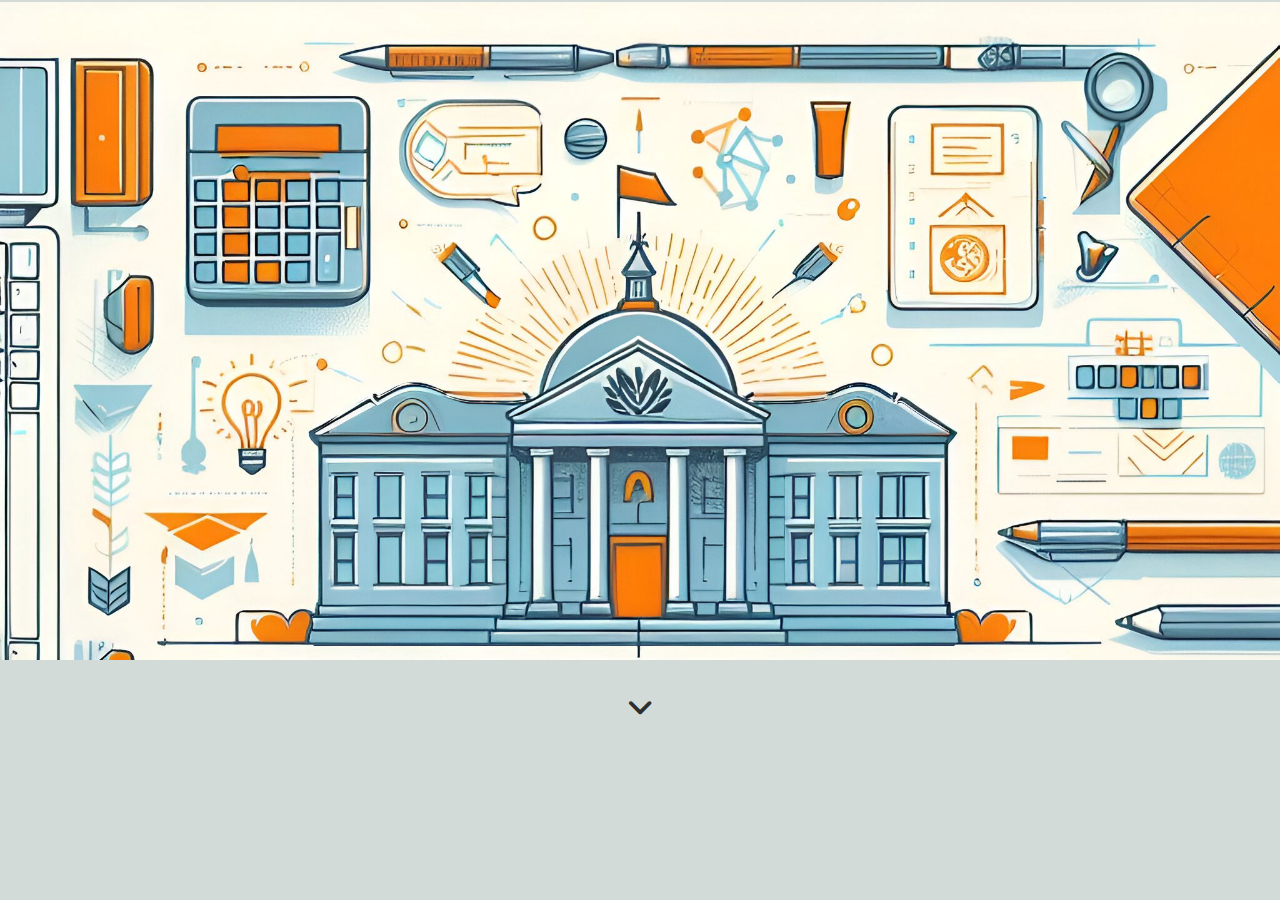
==== index.html @ 54818db6 "Structure and stylesheet of the index header" ====
<!DOCTYPE html>
<html lang="es">
    <head>
        <meta charset="UTF-8">
        <meta http-equiv="X-UA-Compatible" content="IE=edge">
        <meta name="viewport" content="width=device-width, initial-scale=1.0">
        <link rel="stylesheet" href="https://cdnjs.cloudflare.com/ajax/libs/font-awesome/6.2.1/css/all.min.css">
        <link rel="stylesheet" href="./css/normalize.css">
        <link rel="stylesheet" href="./css/style.css">
        <link rel="stylesheet" href="./css/index.css">
        <title>SAPIENTES ACADEMY</title>
    </head>
    <body>
        
        <div class="container">
            <header class="header">
                <div class="header__container">
                    <img class="header__img--bg" src="./assets/images/intro.jpg" alt=".">
                    <img class="header__img--fg" src="./assets/images/intro-academy.png" alt=".">
                </div>
                <a class="header__link" href="#panel">
                    <i class="fas fa-angle-down header__icon"></i>
                </a>
            </header>
            <main class="main">
                <section class="panel" id="panel">

                </section>
                <section class="suggestions">

                </section>
            </main>
            <footer class="footer">

            </footer>
        </div>

        <script src="./js/script.js"></script>
    </body>
</html>
---- css/style.css ----
*{
    box-sizing: border-box;
    margin: 0;
    padding: 0;
    letter-spacing: 1px;
}

html{
    scroll-behavior: smooth;
}

body{
    background-color: #d3dbd9;
    font-family: 'Quicksand', sans-serif;
    color: rgb(74, 74, 74);
}

.container{
    max-width: 1440px;
    width: 100%;
    min-width: 400px;
    height: 100vh;
    margin: 0 auto;
    position: relative;
    overflow: hidden;
}
---- css/index.css ----
.header{
    height: 600px;
    display: flex;
    flex-direction: column;
    align-items: center;
}

.header__container{
    position: relative;
}

.header__img--bg{
    width: 100%;
    height: 100%;
    object-fit: contain;
}

.header__img--fg{
    position: absolute;
    width: 100vw;
    bottom: 0;
    left: 0;
    animation-name: build;
    animation-duration: 5s;
    animation-timing-function: linear;
    animation-fill-mode: forwards;
}

@keyframes build {
    0%{
        bottom: 10%;
        transform: scale(1.2);
        opacity: 1;
    }
    90%{
        bottom: 5px;
        transform: scale(1);
        opacity: 1;
    }
    100%{
        bottom: 5px;
        opacity: 0;
    }
}

.header__link{
    margin: 20px 0;

    color: rgb(46, 46, 46);
    display: block;
    padding: 10px 12px;
    border-radius: 50px;
    animation-name: down;
    animation-duration: 2s;
    animation-timing-function: linear;
    animation-direction: alternate;
    animation-iteration-count: infinite;
}

.header__icon{
    font-size: 30px;
}

@keyframes down {
    from{
        box-shadow: none;
    }
    to{
    box-shadow: 2px 2px 3px #4a4a4a, -2px -2px 3px #ffffff;
    }
}
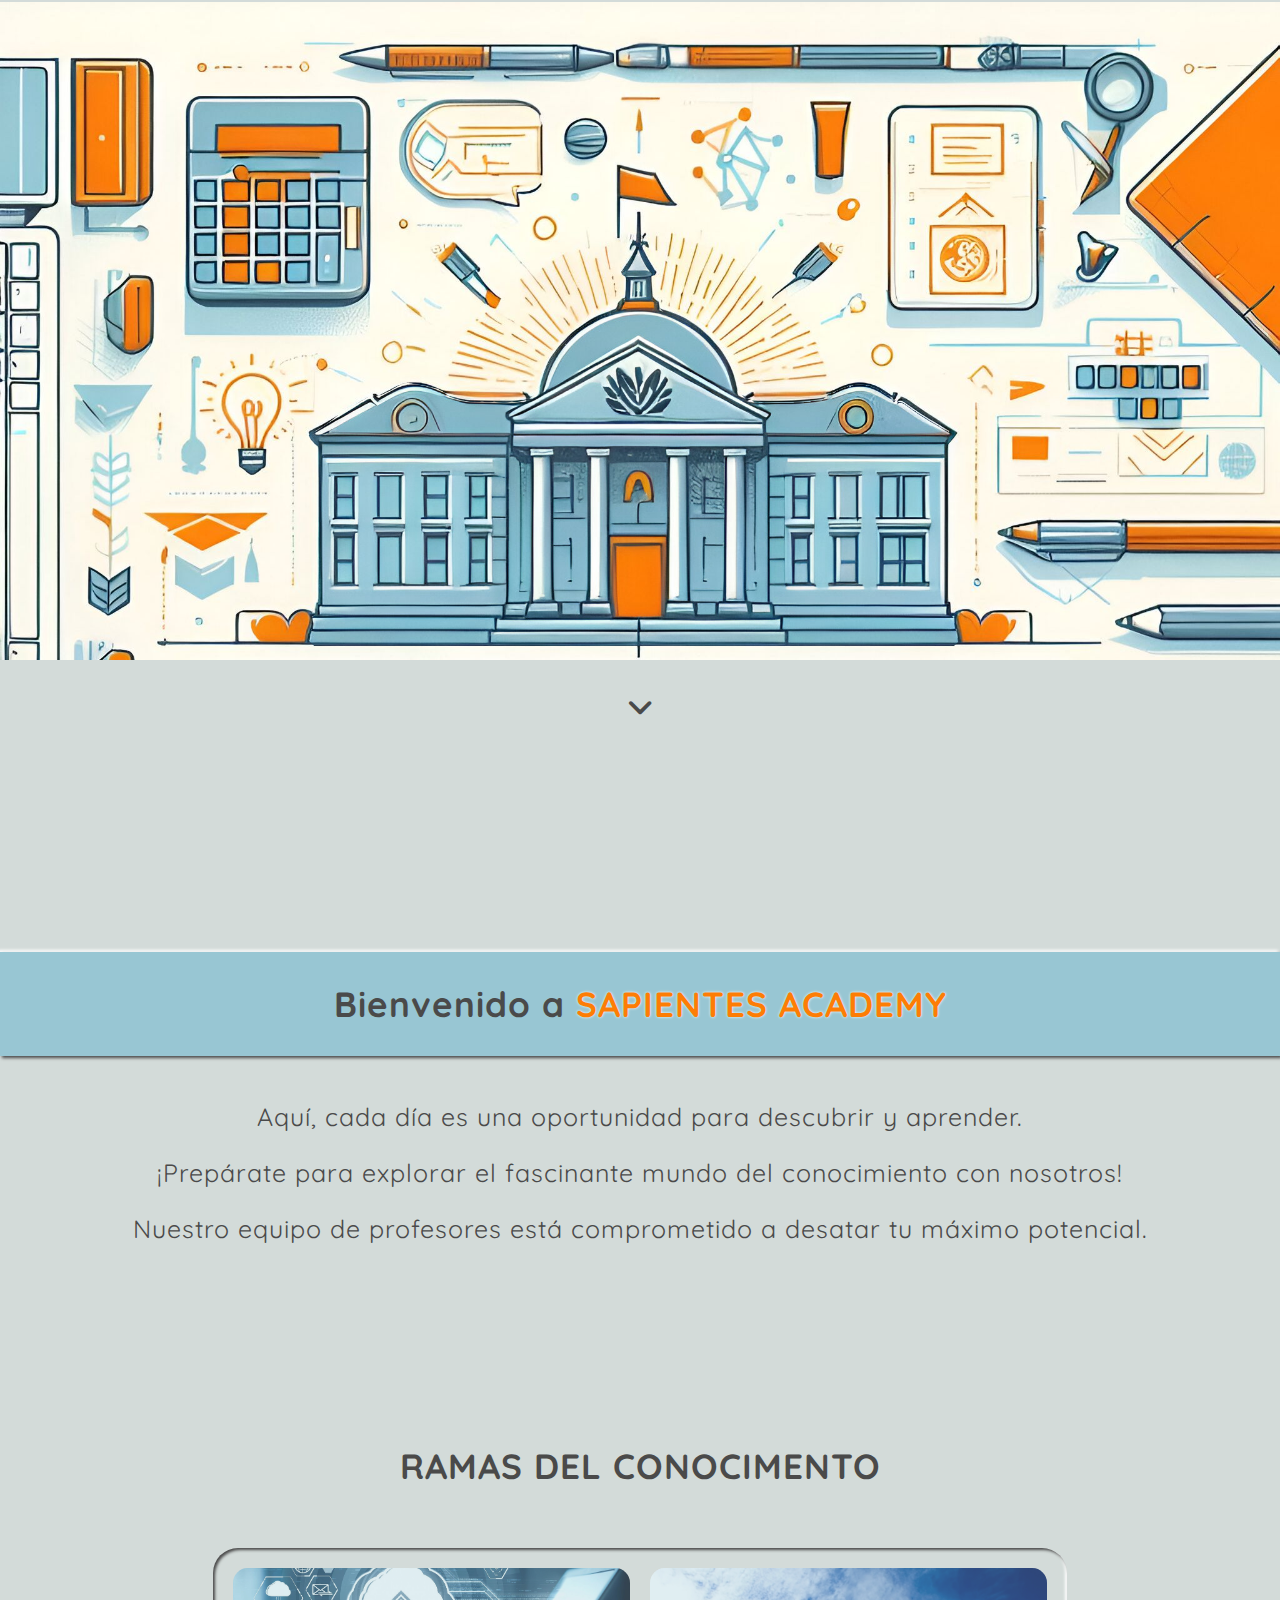
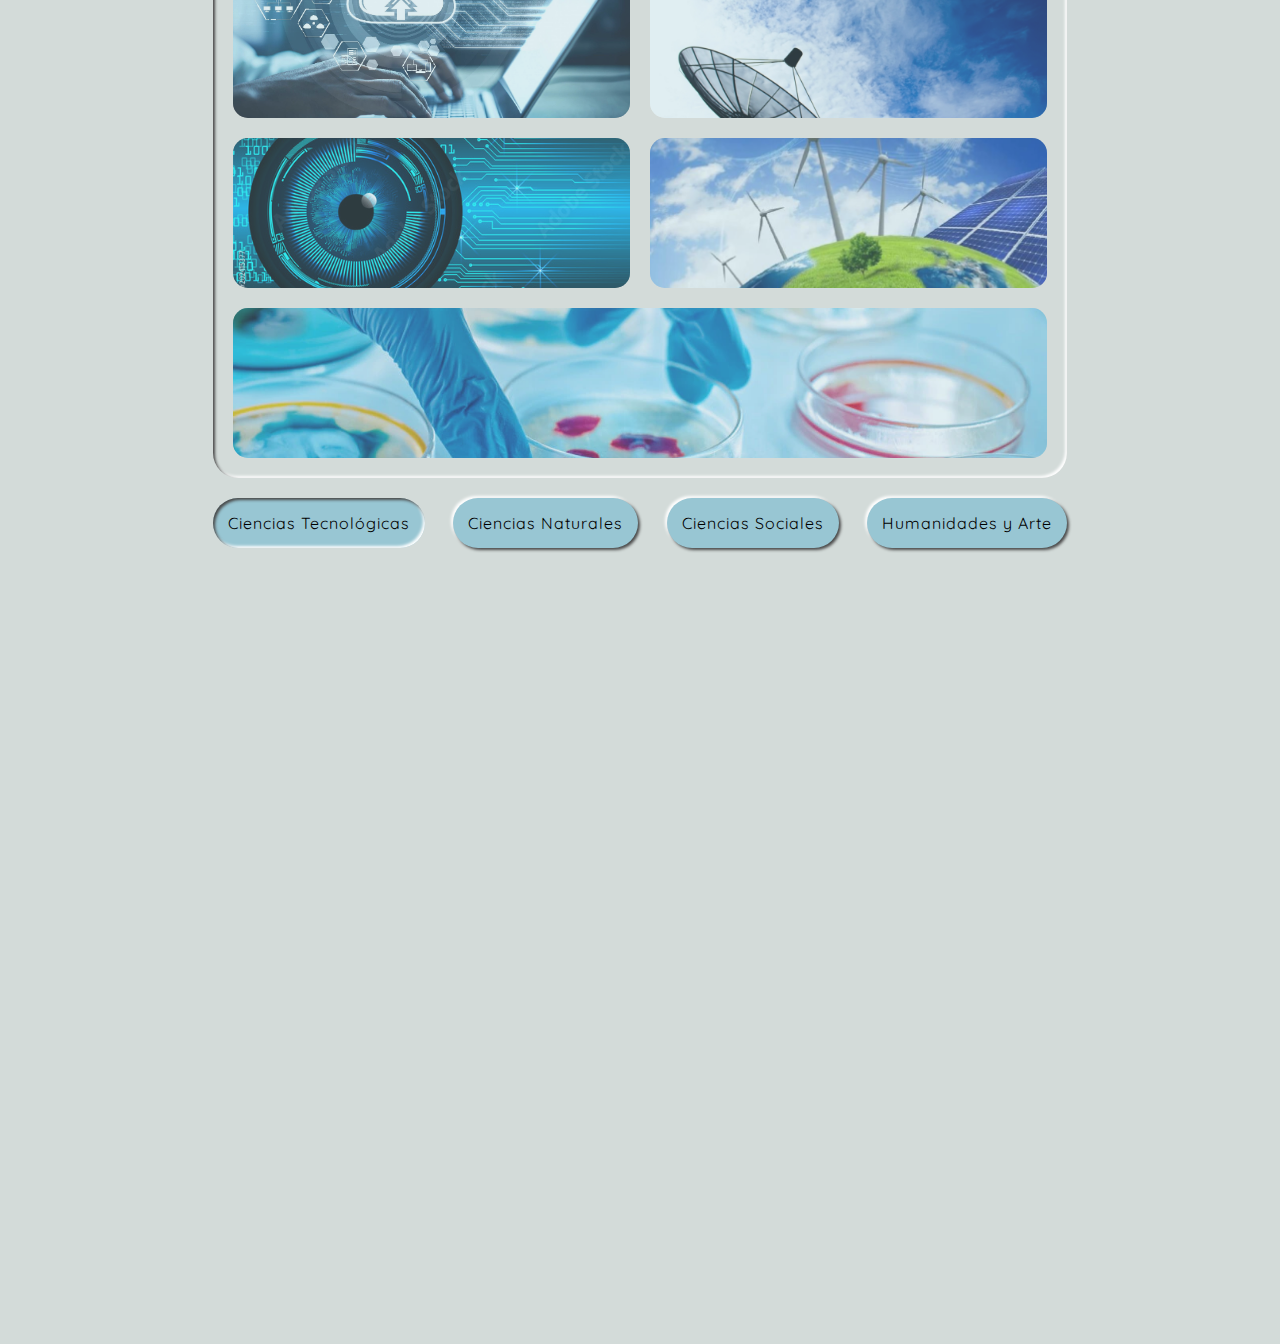
==== commit 8f621926: "Structure, stylesheet and functionality of the index main" ====
--- a/index.html
+++ b/index.html
@@ -5,7 +5,6 @@
         <meta http-equiv="X-UA-Compatible" content="IE=edge">
         <meta name="viewport" content="width=device-width, initial-scale=1.0">
         <link rel="stylesheet" href="https://cdnjs.cloudflare.com/ajax/libs/font-awesome/6.2.1/css/all.min.css">
-        <link rel="stylesheet" href="./css/normalize.css">
         <link rel="stylesheet" href="./css/style.css">
         <link rel="stylesheet" href="./css/index.css">
         <title>SAPIENTES ACADEMY</title>
@@ -18,23 +17,122 @@
                     <img class="header__img--bg" src="./assets/images/intro.jpg" alt=".">
                     <img class="header__img--fg" src="./assets/images/intro-academy.png" alt=".">
                 </div>
-                <a class="header__link" href="#panel">
+                <a class="header__link" href="#welcome">
                     <i class="fas fa-angle-down header__icon"></i>
                 </a>
             </header>
-            <main class="main">
-                <section class="panel" id="panel">
 
-                </section>
-                <section class="suggestions">
+            <section class="welcome" id="welcome">
+                <h1 class="welcome__title">Bienvenido a <strong class="welcome__title--strong">SAPIENTES ACADEMY</strong></h1>
+                <p class="welcome__body">Aquí, cada día es una oportunidad para descubrir y aprender.</p>
+                <p class="welcome__body">¡Prepárate para explorar el fascinante mundo del conocimiento con nosotros!</p>
+                <p class="welcome__body">Nuestro equipo de profesores está comprometido a desatar tu máximo potencial.</p>
 
-                </section>
-            </main>
+            </section>
+
+            <section class="panel">
+                <h2 class="panel__title">RAMAS DEL CONOCIMENTO</strong></h2>
+                <div class="panelcontainer" id="panelcontainer">
+                    <div id="tech-sci" class="tabcontent clicked active">
+                        <div class="subject">
+                            <img class="subject__img" src="./assets/images/it.jpeg" alt="">
+                            <h3 class="subject__title">Tecnologías de la información</h3>
+                        </div>
+                        <div class="subject">
+                            <img class="subject__img" src="./assets/images/ct.jpg" alt="">
+                            <h3 class="subject__title">Tecnologías de la comunicacion</h3>
+                        </div>
+                        <div class="subject">
+                            <img class="subject__img" src="./assets/images/nano.jpeg" alt="">
+                            <h3 class="subject__title">Nanotecnología</h3>
+                        </div>
+                        <div class="subject">
+                            <img class="subject__img" src="./assets/images/et.jpeg" alt="">
+                            <h3 class="subject__title">Tecnologías Energéticas y Ambientales</h3>
+                        </div>
+                        <div class="subject">
+                            <img class="subject__img" src="./assets/images/biotec.webp" alt="">
+                            <h3 class="subject__title">Biotecnología</h3>
+                        </div>
+                    </div>
+                    <div id="nature-sci" class="tabcontent clicked">
+                        <div class="subject">
+                            <img class="subject__img" src="./assets/images/nat.jpeg" alt="">
+                            <h3 class="subject__title">Biologia</h3>
+                        </div>
+                        <div class="subject">
+                            <img class="subject__img" src="./assets/images/nat.jpeg" alt="">
+                            <h3 class="subject__title">Geología</h3>
+                        </div>
+                        <div class="subject">
+                            <img class="subject__img" src="./assets/images/nat.jpeg" alt="">
+                            <h3 class="subject__title">Meteorología</h3>
+                        </div>
+                        <div class="subject">
+                            <img class="subject__img" src="./assets/images/nat.jpeg" alt="">
+                            <h3 class="subject__title">Biomedicina</h3>
+                        </div>
+                    </div>
+                    <div id="social-sci" class="tabcontent clicked">
+                        <div class="subject">
+                            <img class="subject__img" src="./assets/images/soc.jpeg" alt="">
+                            <h3 class="subject__title">Antropología</h3>
+                        </div>
+                        <div class="subject">
+                            <img class="subject__img" src="./assets/images/soc.jpeg" alt="">
+                            <h3 class="subject__title">Filosofía</h3>
+                        </div>
+                        <div class="subject">
+                            <img class="subject__img" src="./assets/images/soc.jpeg" alt="">
+                            <h3 class="subject__title">Filosofia</h3>
+                        </div>
+                        <div class="subject">
+                            <img class="subject__img" src="./assets/images/soc.jpeg" alt="">
+                            <h3 class="subject__title">Antropología</h3>
+                        </div>
+                    </div>
+                    <div id="arts" class="tabcontent clicked">
+                        <div class="subject">
+                            <img class="subject__img" src="./assets/images/art.webp" alt="">
+                            <h3 class="subject__title">Historia del arte</h3>
+                        </div>
+                        <div class="subject">
+                            <img class="subject__img" src="./assets/images/art.webp" alt="">
+                            <h3 class="subject__title">Fotografía</h3>
+                        </div>
+                        <div class="subject">
+                            <img class="subject__img" src="./assets/images/art.webp" alt="">
+                            <h3 class="subject__title">Filología</h3>
+                        </div>
+                        <div class="subject">
+                            <img class="subject__img" src="./assets/images/art.webp" alt="">
+                            <h3 class="subject__title">Latín</h3>
+                        </div>
+                        <div class="subject">
+                            <img class="subject__img" src="./assets/images/art.webp" alt="">
+                            <h3 class="subject__title">Griego</h3>
+                        </div>
+                    </div>
+
+                    <div class="tab" id="tab">
+                        <button class="tab__btn clickable clicked">Ciencias Tecnológicas</button>
+                        <button class="tab__btn clickable">Ciencias Naturales</button>
+                        <button class="tab__btn clickable">Ciencias Sociales</button>
+                        <button class="tab__btn clickable">Humanidades y Arte</button>
+                    </div>
+                </div>
+                
+            </section>
+
+            <section class="suggestions">
+
+            </section>
+
             <footer class="footer">
 
             </footer>
         </div>
 
-        <script src="./js/script.js"></script>
+        <script src="./js/index.js"></script>
     </body>
 </html>--- a/css/style.css
+++ b/css/style.css
@@ -1,3 +1,5 @@
+@import url('https://fonts.googleapis.com/css2?family=Quicksand:wght@400&display=swap');
+
 *{
     box-sizing: border-box;
     margin: 0;
@@ -19,8 +21,25 @@
     max-width: 1440px;
     width: 100%;
     min-width: 400px;
-    height: 100vh;
     margin: 0 auto;
     position: relative;
-    overflow: hidden;
+}
+
+/* buttons */
+
+.clickable{
+    border-radius: 50px;
+    border: none;
+    outline: none;
+    transition: box-shadow 0.5s;
+    box-shadow: 2px 2px 3px #4a4a4a, -2px -2px 3px #ffffff;
+}
+.clickable:hover{
+    box-shadow: 0px 0px 2px #4a4a4a;
+}
+
+.clicked,
+.clicked:hover{
+    transition: box-shadow 0.5s;
+    box-shadow: inset 2px 2px 3px #4a4a4a, inset -2px -2px 3px #ffffff;
 }--- a/css/index.css
+++ b/css/index.css
@@ -1,5 +1,20 @@
+
+.container{
+    display: grid;
+    grid-template-columns: 100%;
+    grid-template-rows: max-content min-content 800px 400px 300px;
+    grid-template-areas: 
+    "header"
+    "welcome"
+    "panel"
+    "suggestion"
+    "footer";
+}
+
+/******************* HEADER ********************/
+
 .header{
-    height: 600px;
+    grid-area: header;
     display: flex;
     flex-direction: column;
     align-items: center;
@@ -45,8 +60,7 @@
 
 .header__link{
     margin: 20px 0;
-
-    color: rgb(46, 46, 46);
+    color: inherit;
     display: block;
     padding: 10px 12px;
     border-radius: 50px;
@@ -66,6 +80,166 @@
         box-shadow: none;
     }
     to{
+        box-shadow: 2px 2px 3px #4a4a4a, -2px -2px 3px #ffffff;
+    }
+}
+
+/******************* MAIN **********************/
+
+/* welcome section*/
+.welcome{
+    grid-area: welcome;
+    text-align: center;
+    display: flex;
+    flex-direction: column;
+    align-items: center;
+    justify-content: center;
+    padding: 200px 0;
+
+}
+.welcome__title{
     box-shadow: 2px 2px 3px #4a4a4a, -2px -2px 3px #ffffff;
-    }
+    background-color: #98C6D3;
+    font-size: 35px;
+    width: 100%;
+    padding: 30px 0;
+    margin-bottom: 20px;
+
+}
+.welcome__title--strong{
+    color: #FD7D05;
+    text-shadow: 0 0 3px white;
+}
+.welcome__body{
+    font-size: 25px;
+    margin-top: 25px;
+    padding: 0 30px;
+}
+
+/* subjects panel section */
+
+.panel{
+    grid-area: panel;
+    padding: 0 30px;
+    display: flex;
+    flex-direction: column;
+    gap: 30px;
+    align-items: center;
+    text-align: center;
+}
+
+.panelcontainer{
+    width: 70%;
+}
+
+.panel__title{
+    font-size: 35px;
+    margin-bottom: 30px;
+}
+
+.tab{
+    display: flex;
+    justify-content: space-between;
+    gap: 20px;
+}
+  
+.tab__btn {
+    background: #98C6D3;
+    font-size: 16px;
+    padding: 15px;
+    font-family: inherit;
+}
+  
+.tabcontent {
+    display: none;
+    flex-wrap: wrap;
+    padding: 20px;
+    gap: 20px;
+    border-radius: 25px;
+    margin-bottom: 20px;
+    overflow: hidden;
+    position: relative;
+}
+
+
+.tabcontent::before{
+    position: absolute;
+    left: -20px;
+    top: -20px;
+    content: "";
+    width: 120%;
+    height: 120%;
+    background-image: linear-gradient(145deg, rgba(0, 0, 0, 0.298), rgba(255, 255, 255, 0.21));
+    opacity: 1;
+    transition: opacity 1s;
+    z-index: 1;
+    
+}
+
+.active.tabcontent::before{
+    display: none;
+    opacity: 0;
+}
+
+.active {
+    display: flex;
+ }
+
+.subject{
+    flex: 1 1 300px;
+    height: 150px;
+    border-radius: 15px;
+    position: relative;
+    z-index: 0;
+    overflow: hidden;
+
+}
+
+.subject::before{
+    position: absolute;
+    content: "";
+    width: 100%;
+    height: 100%;
+    background-color: rgba(152, 198, 211, 0.3);
+    z-index: 2;
+}
+
+.subject__img{
+    object-fit: cover;
+    width: 100%;
+    height: 100%;
+    transition: transform 1s;
+
+}
+
+.subject__title{
+    font-size: 20px;
+    display: flex;
+    align-items: center;
+    justify-content: center;
+    width: 100%;
+    height: 110%;
+    position: absolute;
+    z-index: 3;
+    color: white;
+    background-color: #FD7D05;
+    transform: translateY(-2%);
+    transition: transform 1s;
+}
+
+.subject:hover .subject__title{
+    transform: translateY(-100%);
+}
+.subject:hover .subject__img{
+    transform: translateY(-100%);
+}
+
+/* suggestion section */
+.suggestion{
+    grid-area: suggestion;
+}
+
+/* footer */
+.footer{
+    grid-area: footer;
 }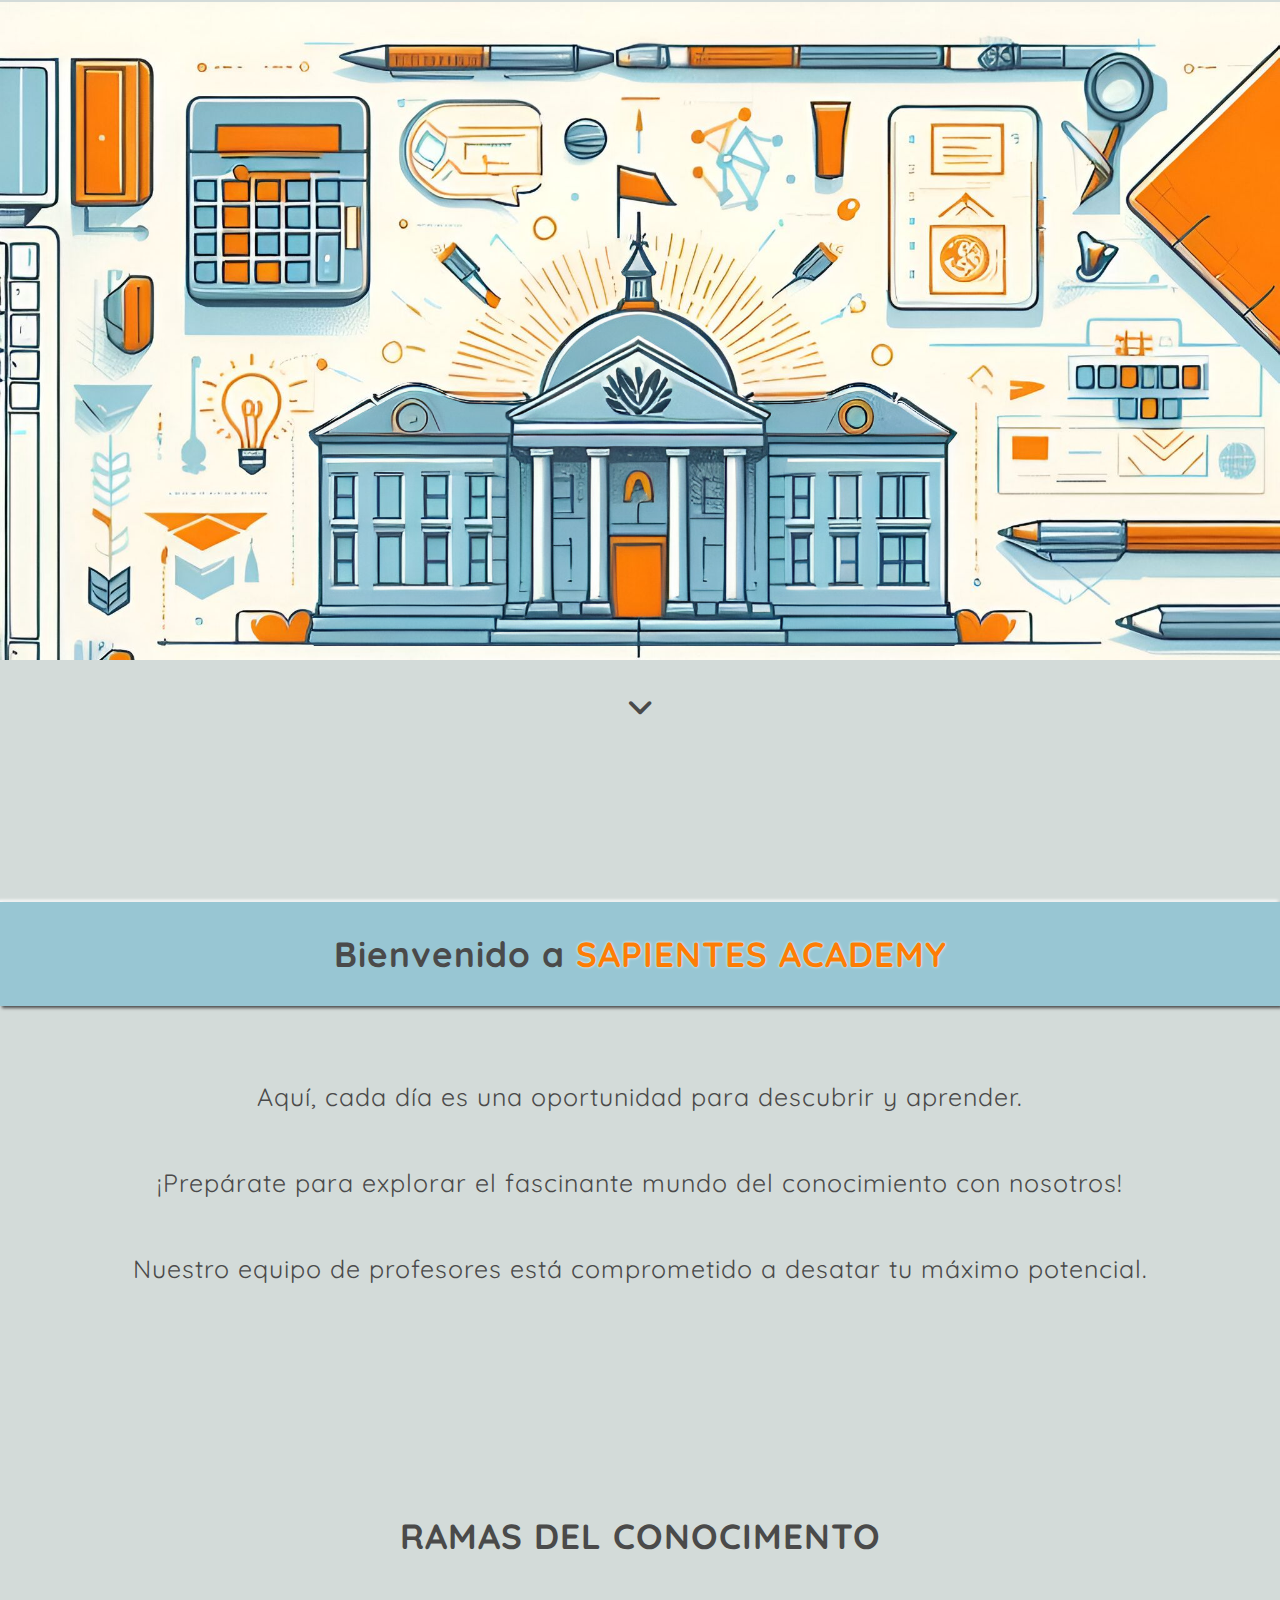
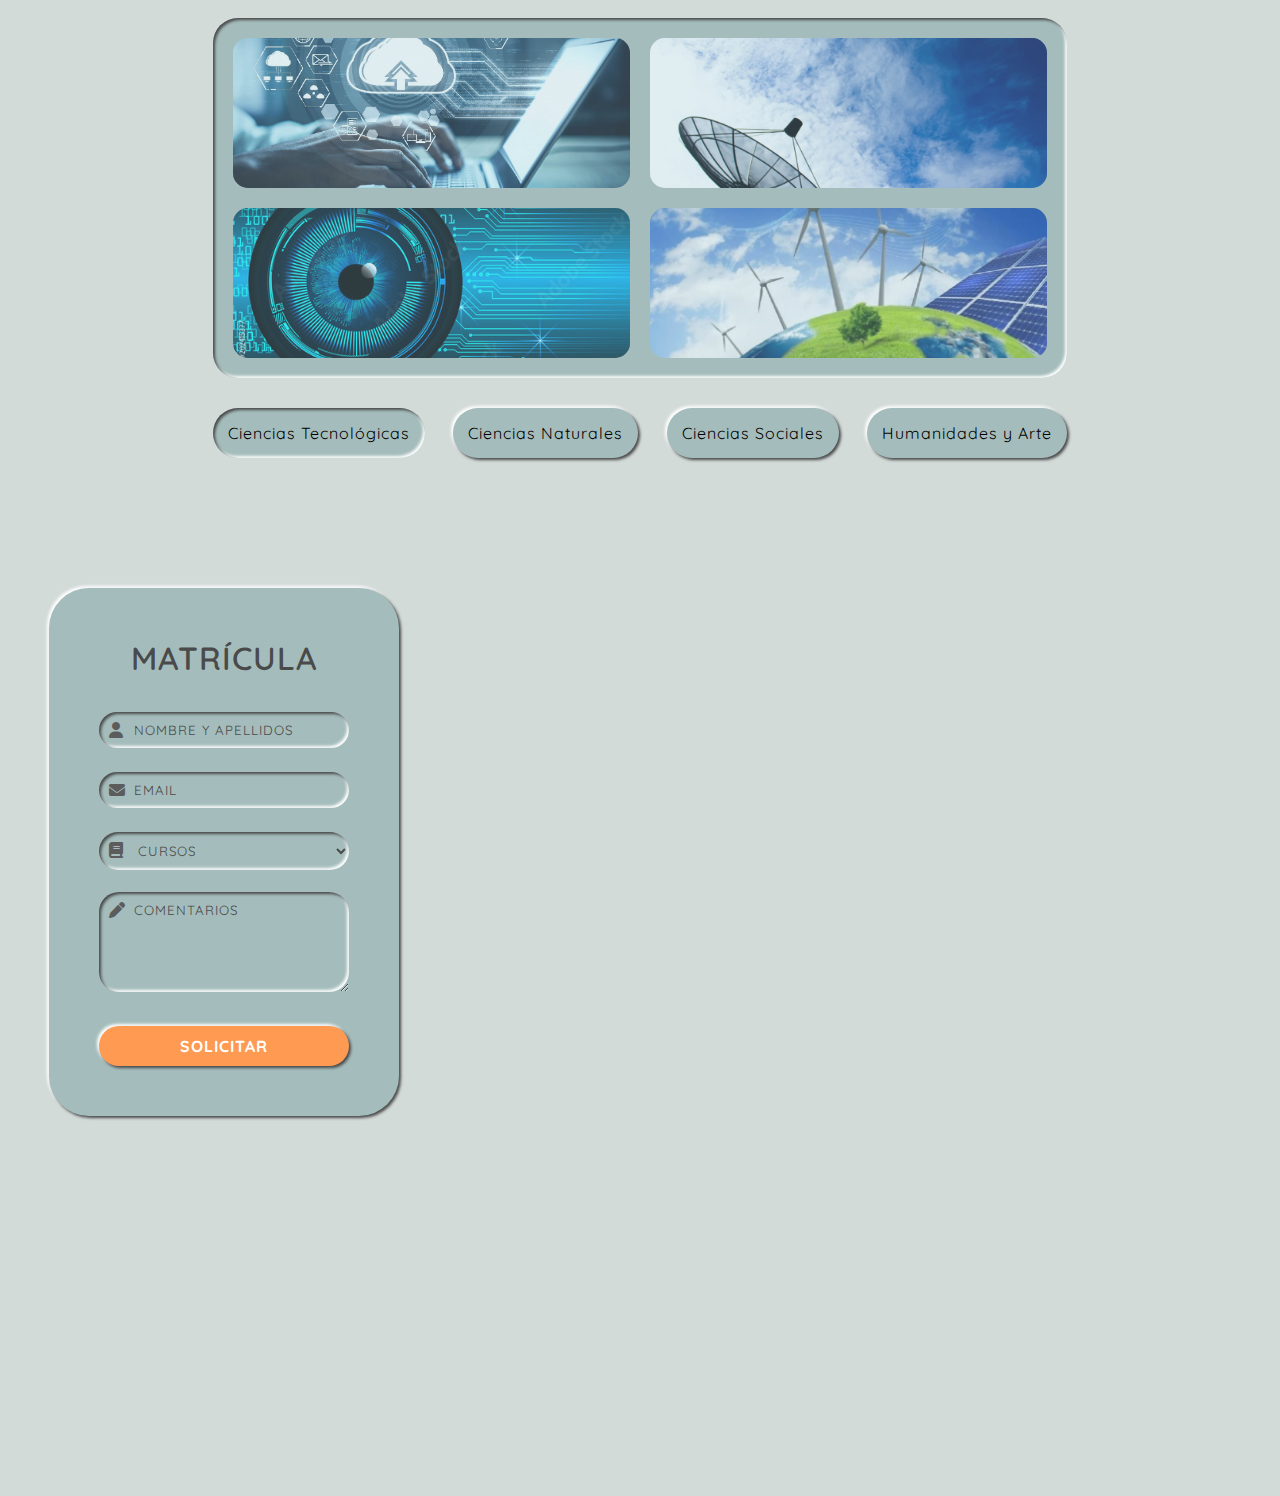
==== commit 808fb3dc: "Structure and stylesheet of the registration section" ====
--- a/index.html
+++ b/index.html
@@ -31,7 +31,7 @@
             </section>
 
             <section class="panel">
-                <h2 class="panel__title">RAMAS DEL CONOCIMENTO</strong></h2>
+                <h2 class="panel__title">RAMAS DEL CONOCIMENTO</h2>
                 <div class="panelcontainer" id="panelcontainer">
                     <div id="tech-sci" class="tabcontent clicked active">
                         <div class="subject">
@@ -49,10 +49,6 @@
                         <div class="subject">
                             <img class="subject__img" src="./assets/images/et.jpeg" alt="">
                             <h3 class="subject__title">Tecnologías Energéticas y Ambientales</h3>
-                        </div>
-                        <div class="subject">
-                            <img class="subject__img" src="./assets/images/biotec.webp" alt="">
-                            <h3 class="subject__title">Biotecnología</h3>
                         </div>
                     </div>
                     <div id="nature-sci" class="tabcontent clicked">
@@ -108,28 +104,53 @@
                             <img class="subject__img" src="./assets/images/art.webp" alt="">
                             <h3 class="subject__title">Latín</h3>
                         </div>
-                        <div class="subject">
-                            <img class="subject__img" src="./assets/images/art.webp" alt="">
-                            <h3 class="subject__title">Griego</h3>
-                        </div>
                     </div>
-
-                    <div class="tab" id="tab">
-                        <button class="tab__btn clickable clicked">Ciencias Tecnológicas</button>
-                        <button class="tab__btn clickable">Ciencias Naturales</button>
-                        <button class="tab__btn clickable">Ciencias Sociales</button>
-                        <button class="tab__btn clickable">Humanidades y Arte</button>
-                    </div>
+                </div>
+                <div class="tab" id="tab">
+                    <button class="tab__btn clickable clicked">Ciencias Tecnológicas</button>
+                    <button class="tab__btn clickable">Ciencias Naturales</button>
+                    <button class="tab__btn clickable">Ciencias Sociales</button>
+                    <button class="tab__btn clickable">Humanidades y Arte</button>
                 </div>
                 
             </section>
 
-            <section class="suggestions">
+            <section class="registration">
+                <form action="" method="" class="form">
+                    <h2 class="form__title">MATRÍCULA</h2>
+                    <div class="form__item">
+                        <i class="form__icon--placeholder fas fa-user"></i>
+                        <input type="text" class="input clicked" placeholder="NOMBRE Y APELLIDOS">
+                    </div>
+                    <div class="form__item">
+                        <i class="form__icon--placeholder fas fa-envelope"></i>
+                        <input type="email" class="input clicked" placeholder="EMAIL">
+                    </div>
+                    <div class="form__item">
+                        <i class="form__icon--placeholder fas fa-book"></i>
+                        <select class="input clicked input-select">
+                            <option value="" disabled selected>CURSOS</option>
+                            <option value="1">Intensivo de Tecnología</option>
+                            <option value="2">Intensivo de Ciencias de la Salud</option>
+                            <option value="3">Online 3 Asignaturas</option>
+                            <option value="4">Online 6 Asignaturas</option>
+                        </select>
+                    </div>
+                    <div class="form__item">
+                        <i class="form__icon--placeholder fas fa-pen"></i>
+                        <textarea class="input clicked input-textarea" rows="5" placeholder="COMENTARIOS" ></textarea>
+                    </div>
+                    <button class="form__btn clickable registration__btn">SOLICITAR</button>
+                </form>
+                
+            </section>
 
+            <section class="courses">
+                
             </section>
 
             <footer class="footer">
-
+                
             </footer>
         </div>
 
--- a/css/style.css
+++ b/css/style.css
@@ -42,4 +42,101 @@
 .clicked:hover{
     transition: box-shadow 0.5s;
     box-shadow: inset 2px 2px 3px #4a4a4a, inset -2px -2px 3px #ffffff;
-}+}
+
+/* FORMS */
+
+
+
+.form{
+    display: flex;
+    flex-direction: column;
+    align-items: center;
+    justify-content: center;
+    gap: 10px;
+    width: 350px;
+    padding: 50px;
+    border-radius: 40px;
+    background-color: #a4bdbc;
+    box-shadow: 2px 2px 3px #4a4a4a, -2px -2px 3px #ffffff;  
+}
+
+.form__title{
+    font-weight: 600;
+    font-size: 2rem;
+    margin-bottom: 1.5rem;
+}
+
+.form__item{
+    min-height: 50px;
+    width: 100%;
+    position: relative;
+    color: rgb(92, 92, 92);
+}
+
+.input{
+    width: 100%;
+    font-family: 'Quicksand', sans-serif;
+    background:none;
+    border: none;
+    border-radius: 50px;
+    padding: 10px;
+    padding-left: 35px;
+}
+
+.input::placeholder{
+    color: #4a4a4a;
+}
+
+.form__icon--placeholder{
+    position: absolute;
+    top: 10px;
+    left: 10px;
+    z-index: 0;
+}
+
+.form__btn{
+    font-weight: 800;
+    font-family: 'Quicksand', sans-serif;
+    margin-top: 20px;
+    font-size: 16px;
+    
+    color: white;
+    padding: 10px;
+    width: 100%;
+    background-color: #ff9a52;
+}
+
+.form__social{
+    display: flex;
+    gap: 20px;
+}
+
+.form__link{
+    color: inherit;
+    display: inline-block;
+    border-radius: 50px;
+    width: 35px;
+    height: 35px;
+}
+
+.form__icon--social{
+    position: relative;
+    font-size: 1.5rem;
+    transform: translate(-50%, -50%);
+    top: 50%;
+    left: 50%;
+}
+
+.input-textarea{
+    border-radius: 20px;
+}
+
+.input-select{
+    color: #4a4a4a;
+    padding-right: 20px;
+}
+
+
+
+
--- a/css/index.css
+++ b/css/index.css
@@ -1,14 +1,14 @@
 
 .container{
     display: grid;
-    grid-template-columns: 100%;
-    grid-template-rows: max-content min-content 800px 400px 300px;
+    grid-template-columns: 35% 1fr;
+    grid-template-rows: repeat(4, min-content) 300px;
     grid-template-areas: 
-    "header"
-    "welcome"
-    "panel"
-    "suggestion"
-    "footer";
+    "header header"
+    "welcome welcome"
+    "panel panel"
+    "registration courses"
+    "footer footer";
 }
 
 /******************* HEADER ********************/
@@ -86,15 +86,30 @@
 
 /******************* MAIN **********************/
 
+/* common sections styles */
+.welcome,
+.panel,
+.courses,
+.registration{
+    padding: 0 30px;
+    margin: 50px 0;
+    display: flex;
+    flex-direction: column;
+    gap: 30px;
+    align-items: center;
+    text-align: center;
+}
+
+.courses,
+.registration{
+    padding: 30px;
+}
+
+
 /* welcome section*/
 .welcome{
     grid-area: welcome;
-    text-align: center;
-    display: flex;
-    flex-direction: column;
-    align-items: center;
-    justify-content: center;
-    padding: 200px 0;
+    padding: 100px 0;
 
 }
 .welcome__title{
@@ -116,16 +131,11 @@
     padding: 0 30px;
 }
 
+
 /* subjects panel section */
 
 .panel{
     grid-area: panel;
-    padding: 0 30px;
-    display: flex;
-    flex-direction: column;
-    gap: 30px;
-    align-items: center;
-    text-align: center;
 }
 
 .panelcontainer{
@@ -134,17 +144,18 @@
 
 .panel__title{
     font-size: 35px;
-    margin-bottom: 30px;
+    margin: 30px 0;
 }
 
 .tab{
     display: flex;
     justify-content: space-between;
     gap: 20px;
+    width: 70%;
 }
   
 .tab__btn {
-    background: #98C6D3;
+    background: #A4BDBC;
     font-size: 16px;
     padding: 15px;
     font-family: inherit;
@@ -156,8 +167,8 @@
     padding: 20px;
     gap: 20px;
     border-radius: 25px;
-    margin-bottom: 20px;
     overflow: hidden;
+    background-color: #A4BDBC;
     position: relative;
 }
 
@@ -230,13 +241,40 @@
 .subject:hover .subject__title{
     transform: translateY(-100%);
 }
+
 .subject:hover .subject__img{
     transform: translateY(-100%);
 }
 
-/* suggestion section */
-.suggestion{
-    grid-area: suggestion;
+/* registration section */
+.registration{
+    grid-area: registration;
+}
+
+.registration__btn{
+    animation-name: clicking;
+    animation-duration: 1s;
+    animation-iteration-count: infinite;
+    animation-direction: alternate;
+    animation-timing-function:ease-in;
+}
+
+@keyframes clicking{
+    from{
+        box-shadow: 2px 2px 3px #4a4a4a, -2px -2px 3px #ffffff;
+        letter-spacing: 0.1rem;
+
+    }
+    to{
+        box-shadow: 0px 0px 2px #4a4a4a;
+        letter-spacing: 1px;
+        
+    }
+}
+
+/* courses section */
+.courses{
+    grid-area: courses;
 }
 
 /* footer */
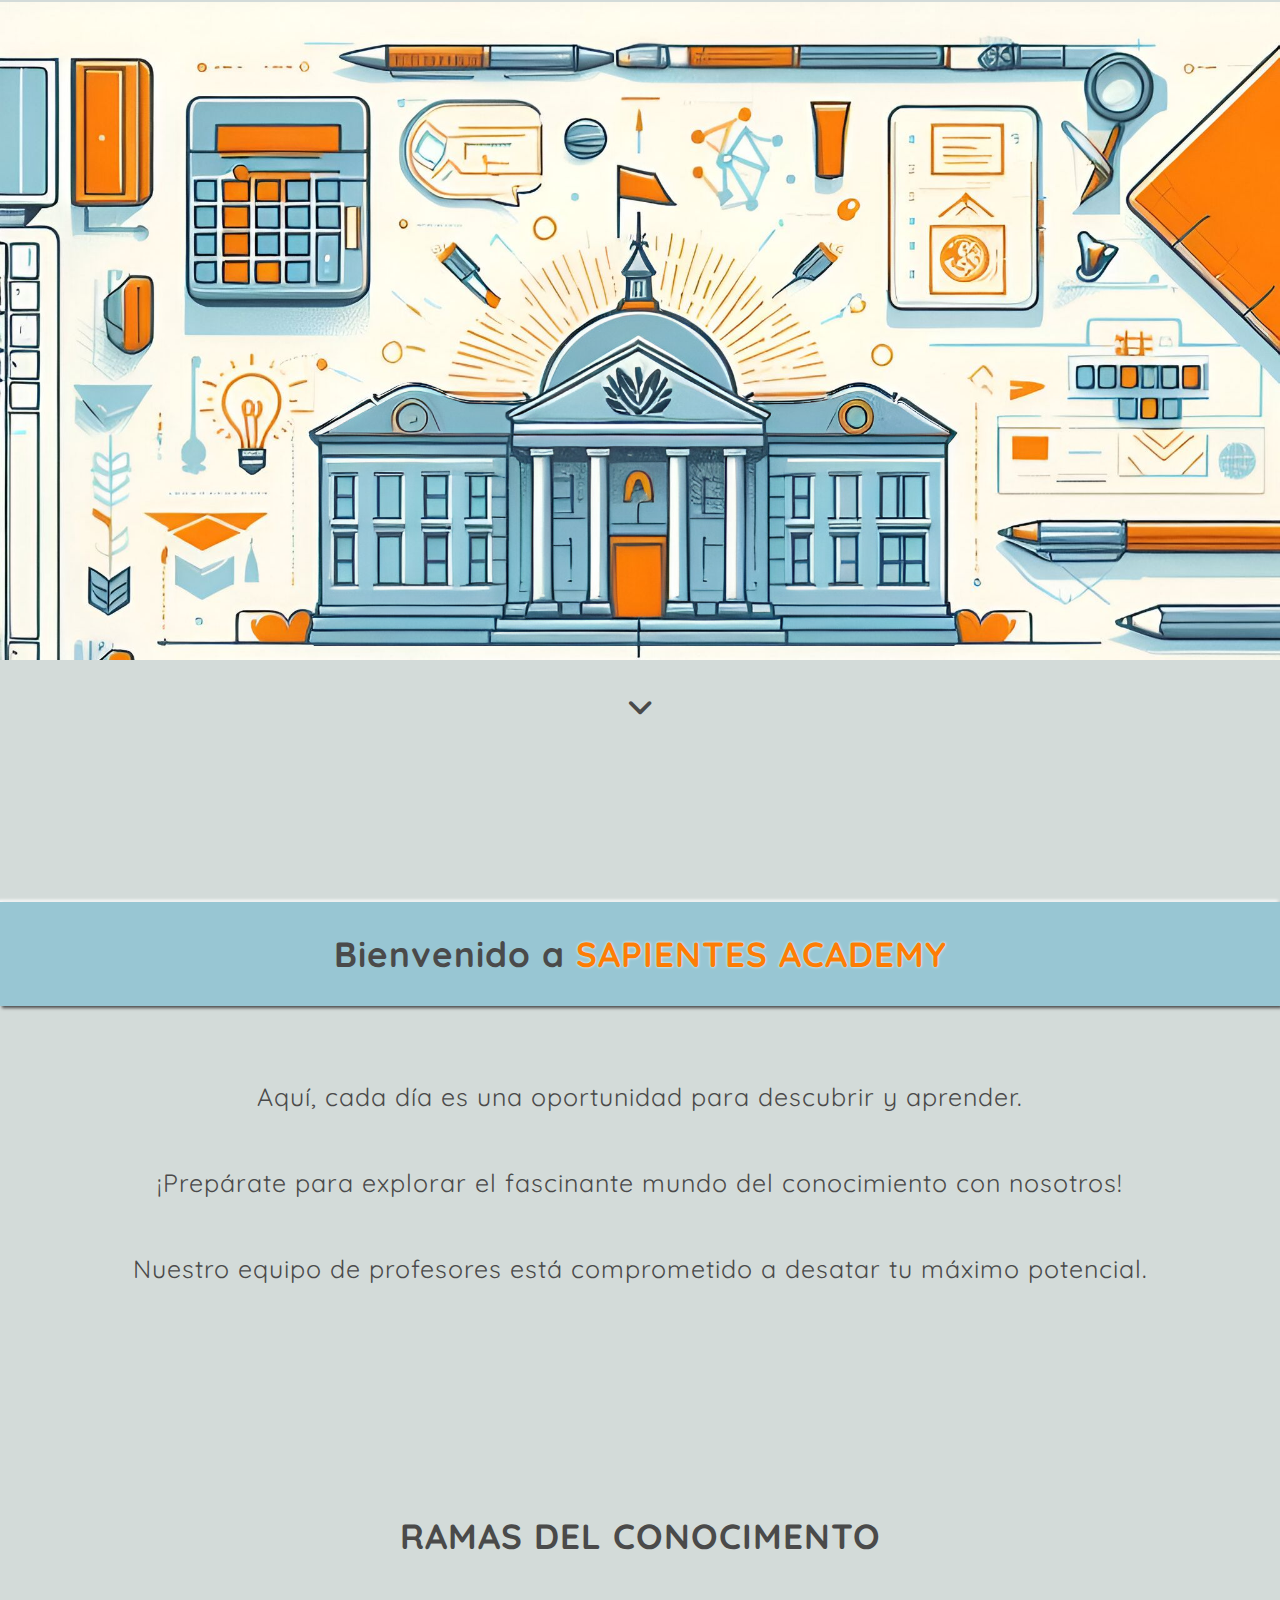
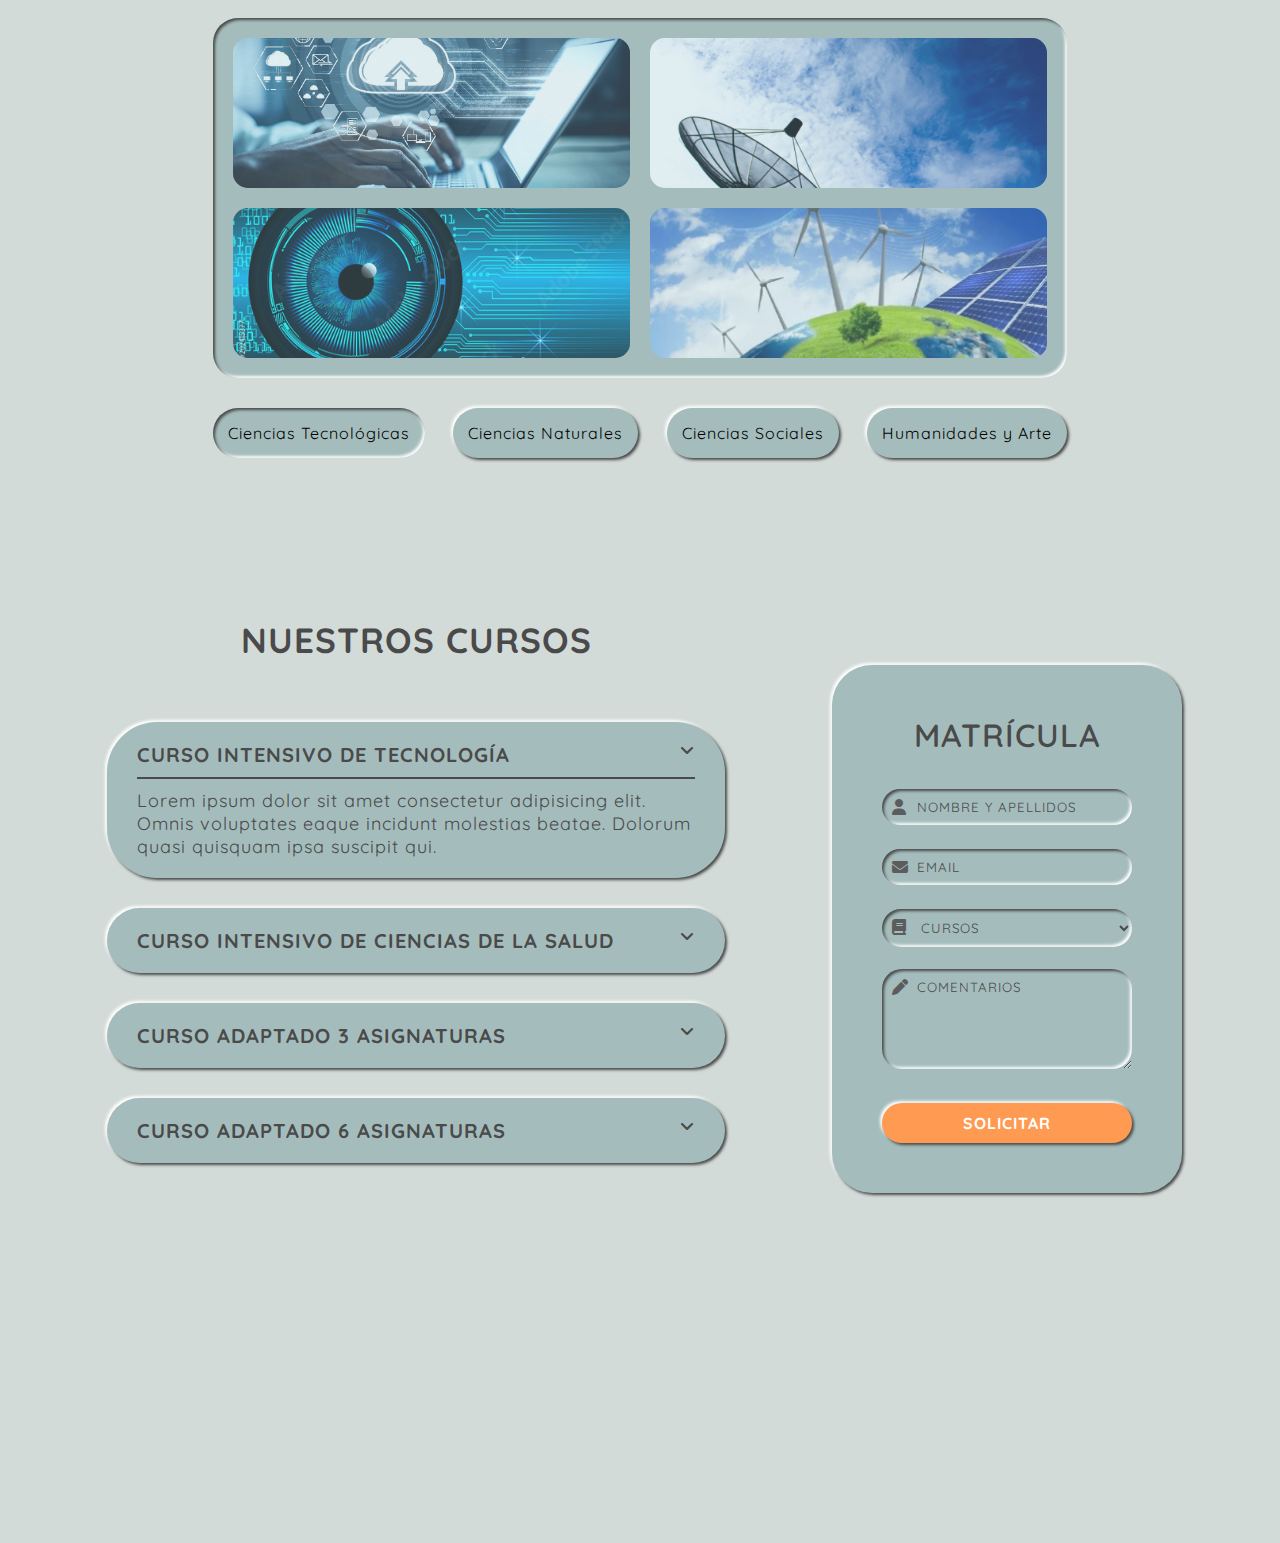
==== commit 4e3277dd: "Structure, stylesheet functionality of the courses section" ====
--- a/index.html
+++ b/index.html
@@ -132,8 +132,8 @@
                             <option value="" disabled selected>CURSOS</option>
                             <option value="1">Intensivo de Tecnología</option>
                             <option value="2">Intensivo de Ciencias de la Salud</option>
-                            <option value="3">Online 3 Asignaturas</option>
-                            <option value="4">Online 6 Asignaturas</option>
+                            <option value="3">Adaptado 3 Asignaturas</option>
+                            <option value="4">Adaptado 6 Asignaturas</option>
                         </select>
                     </div>
                     <div class="form__item">
@@ -145,7 +145,49 @@
                 
             </section>
 
-            <section class="courses">
+            <section class="courses" id="courses">
+                <h2 class="courses__title">NUESTROS CURSOS</h2>
+                <div class="course clickable">
+                    <div class="course__header">
+                        <h4 class="course__title">CURSO INTENSIVO DE TECNOLOGÍA</h4>
+                        <i class="fa fa-angle-down" ></i>
+                    </div>
+                    <div class="course__body collapse">
+                        <hr class="course__rule">
+                        <p>Lorem ipsum dolor sit amet consectetur adipisicing elit. Omnis voluptates eaque incidunt molestias beatae. Dolorum quasi quisquam ipsa suscipit qui.</p>
+                    </div>
+                </div>
+                <div class="course clickable">
+                    <div class="course__header">
+                        <h4 class="course__title">CURSO INTENSIVO DE CIENCIAS DE LA SALUD</h4>
+                        <i class="fa fa-angle-down" ></i>
+                    </div>
+                    <div class="course__body">
+                        <hr class="course__rule">
+                        <p>Lorem ipsum dolor sit amet consectetur adipisicing elit. Dolorum qui ab nihil delectus eum et dicta eos dolor culpa commodi.</p>
+                    </div>
+                </div>
+                <div class="course clickable">
+                    <div class="course__header">
+                        <h4 class="course__title">CURSO ADAPTADO 3 ASIGNATURAS</h4>
+                        <i class="fa fa-angle-down" ></i>
+                    </div>
+                    <div class="course__body">
+                        <hr class="course__rule">
+                        <p>Lorem ipsum dolor sit amet consectetur adipisicing elit. Eveniet quidem nam labore ducimus quasi esse repellat veniam soluta velit voluptatem!</p>
+                    </div>
+                </div>
+                <div class="course clickable">
+                    <div class="course__header">
+                        <h4 class="course__title">CURSO ADAPTADO 6 ASIGNATURAS</h4>
+                        <i class="fa fa-angle-down" ></i>
+                    </div>
+                    <div class="course__body">
+                        <hr class="course__rule">
+                        <p>Lorem ipsum dolor sit amet consectetur, adipisicing elit. Quisquam voluptas provident autem, commodi adipisci ex nobis repellat eveniet dolorum ab.</p>
+                    </div>
+                </div>
+
                 
             </section>
 
--- a/css/style.css
+++ b/css/style.css
@@ -137,6 +137,12 @@
     padding-right: 20px;
 }
 
+/* INDEX SECTIONS */
+
+.panel__title,
+.courses__title{
+    font-size: 35px;
+    margin: 30px 0;
+}
 
 
-
--- a/css/index.css
+++ b/css/index.css
@@ -1,13 +1,12 @@
-
 .container{
     display: grid;
-    grid-template-columns: 35% 1fr;
+    grid-template-columns: 1fr 35%;
     grid-template-rows: repeat(4, min-content) 300px;
     grid-template-areas: 
     "header header"
     "welcome welcome"
     "panel panel"
-    "registration courses"
+    "courses registration"
     "footer footer";
 }
 
@@ -140,11 +139,6 @@
 
 .panelcontainer{
     width: 70%;
-}
-
-.panel__title{
-    font-size: 35px;
-    margin: 30px 0;
 }
 
 .tab{
@@ -249,6 +243,9 @@
 /* registration section */
 .registration{
     grid-area: registration;
+    padding: 0;
+    align-items: start;
+    justify-content: end;
 }
 
 .registration__btn{
@@ -275,9 +272,46 @@
 /* courses section */
 .courses{
     grid-area: courses;
+    display: flex;
+    justify-content: center;
+    align-items: center;
+}
+
+.course{
+    background-color: #A4BDBC;
+    padding: 20px 30px;
+    width: 80%;
+}
+
+.course__header{
+    display: flex;
+    
+    justify-content: space-between;
+}
+
+.course__title{
+    font-size: 20px;
+}
+
+.course__body{
+    display: none;
+    text-align: left;
+    font-size: 18px;
+}
+
+.course__rule{
+    border: 1px solid  #4a4a4a;
+    margin: 10px 0;
+}
+
+.collapse{
+    display: block;
 }
 
 /* footer */
 .footer{
     grid-area: footer;
-}+}
+
+
+/******************* FOOTER ********************/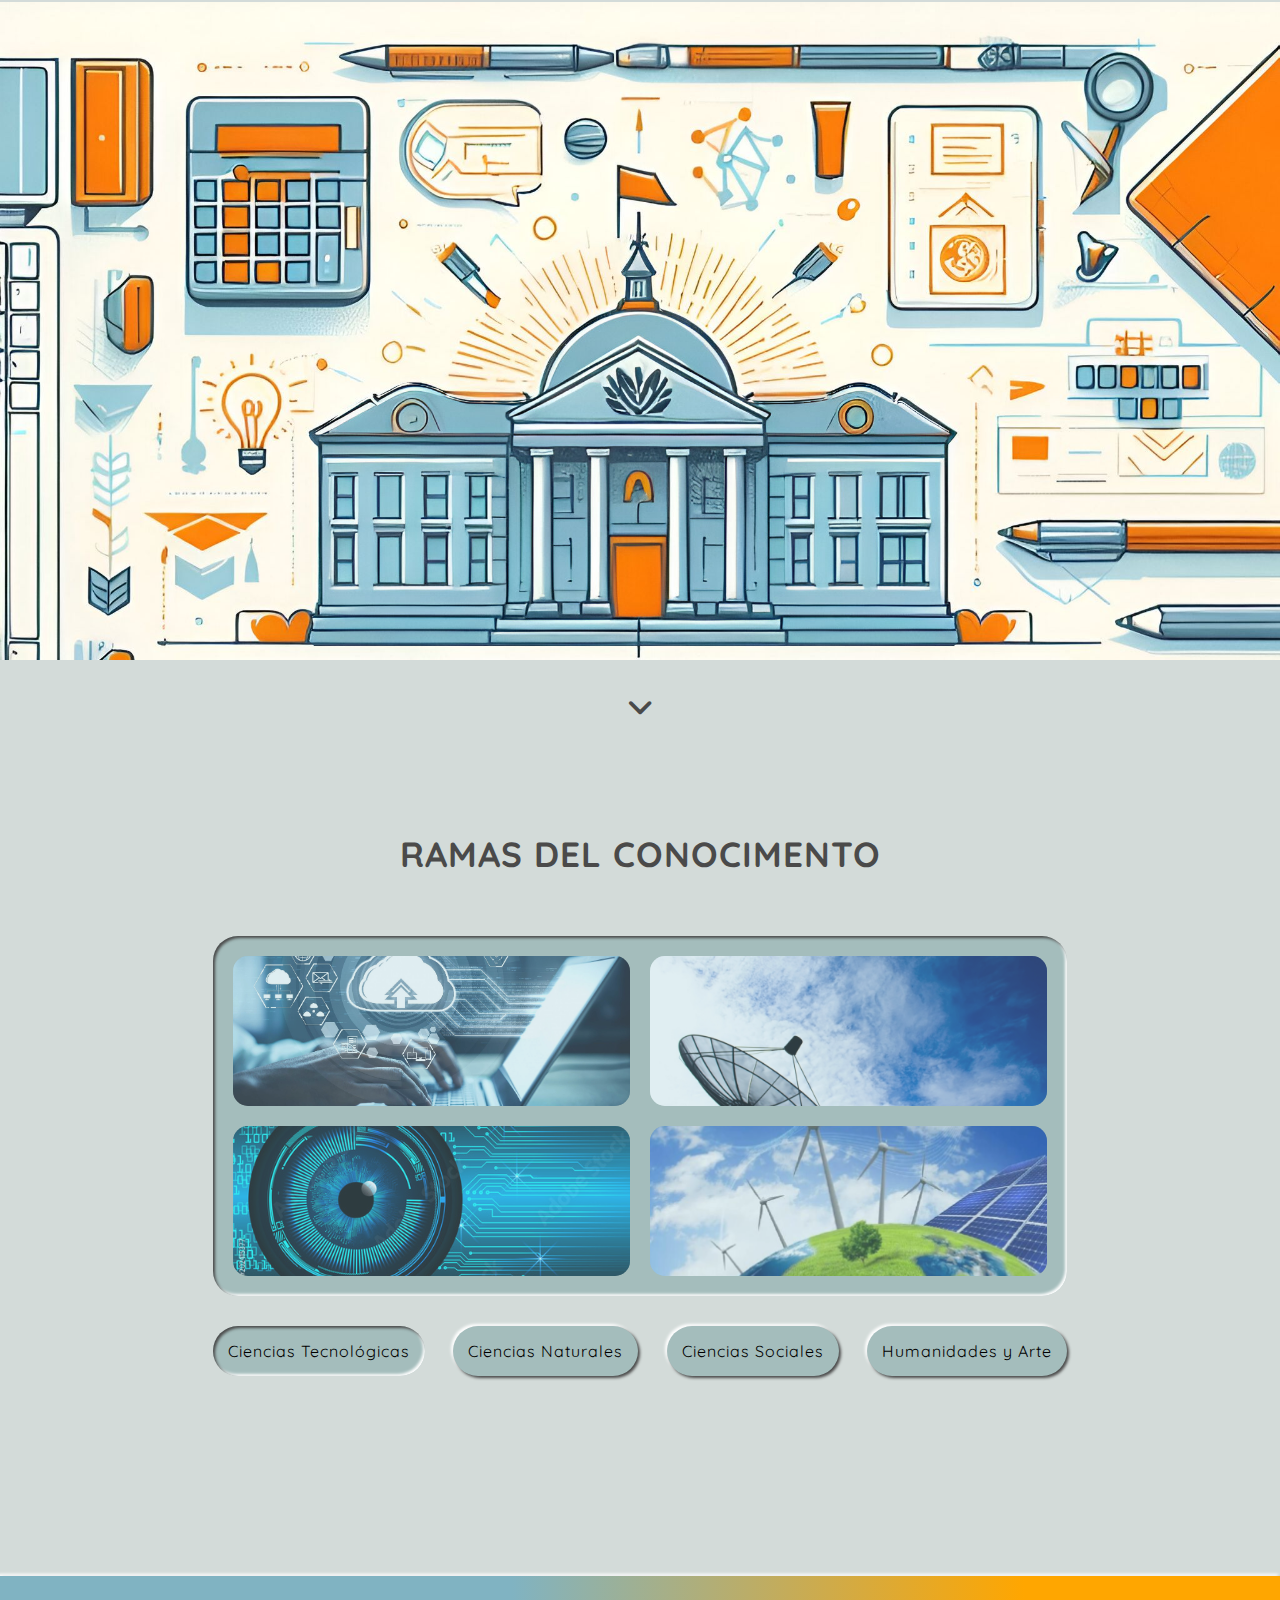
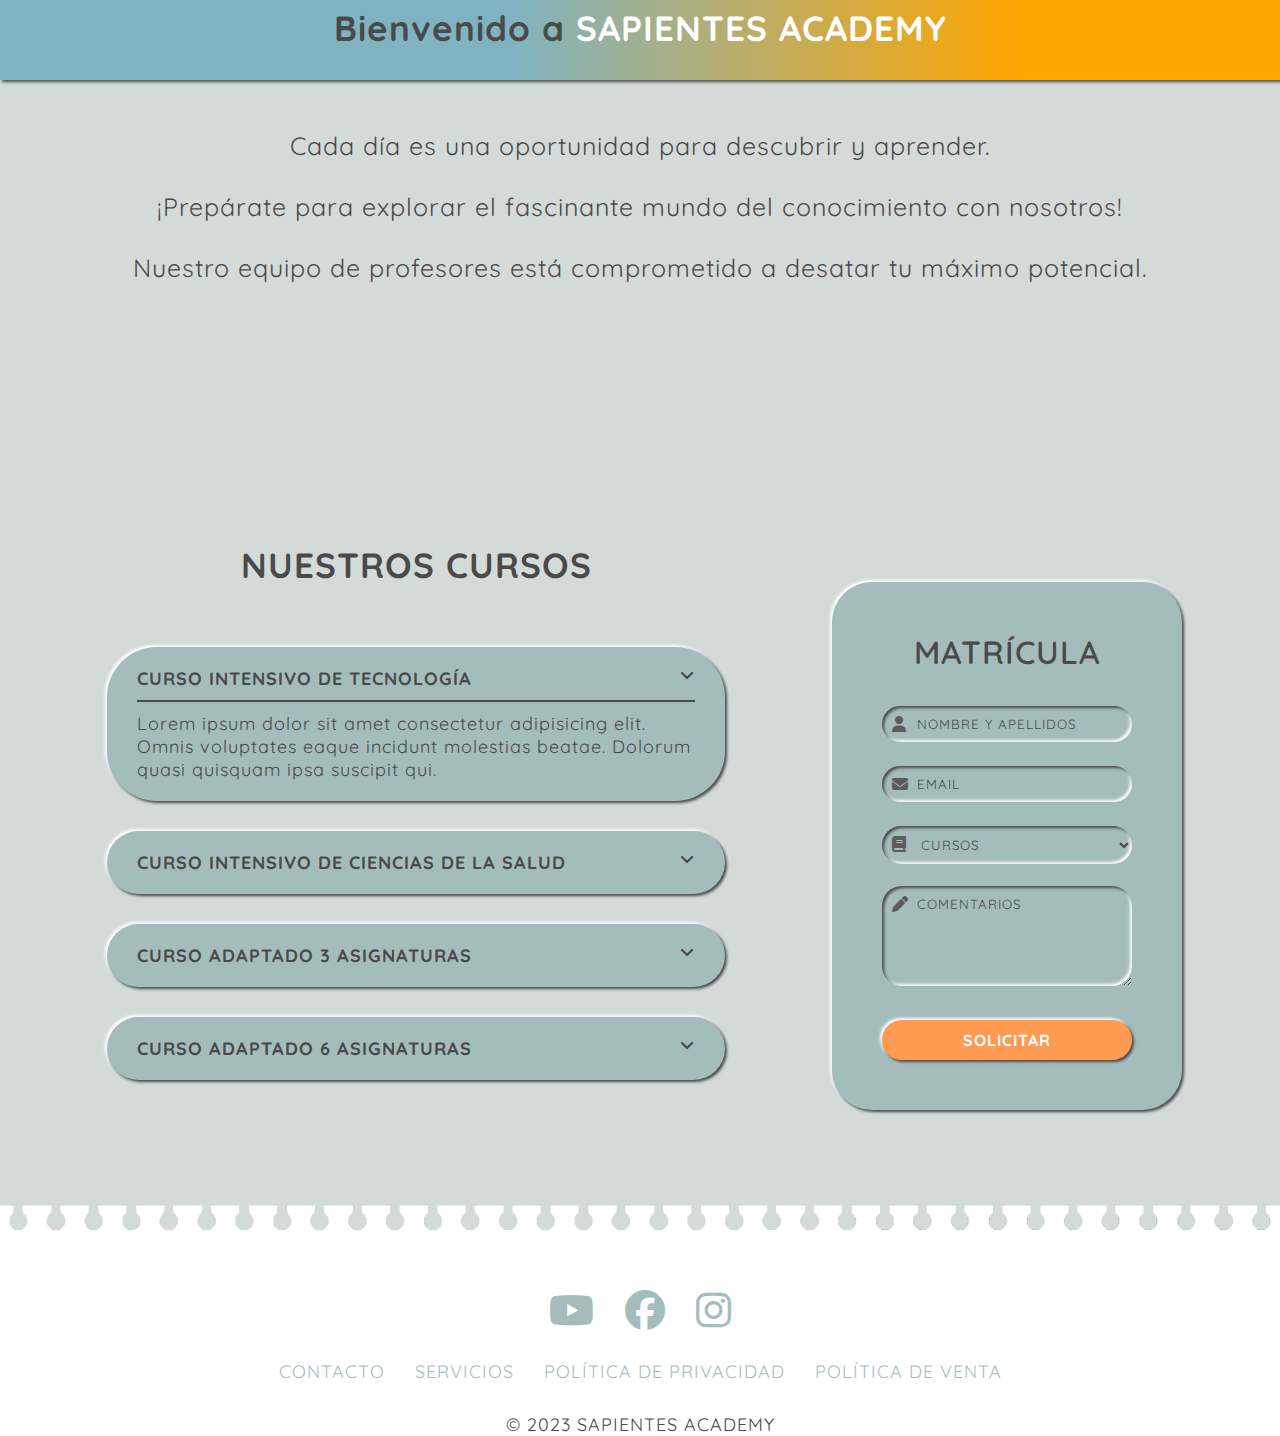
==== commit da43ff60: "Structure and stylesheet of the index footer" ====
--- a/index.html
+++ b/index.html
@@ -17,20 +17,12 @@
                     <img class="header__img--bg" src="./assets/images/intro.jpg" alt=".">
                     <img class="header__img--fg" src="./assets/images/intro-academy.png" alt=".">
                 </div>
-                <a class="header__link" href="#welcome">
+                <a class="header__link" href="#panel">
                     <i class="fas fa-angle-down header__icon"></i>
                 </a>
             </header>
 
-            <section class="welcome" id="welcome">
-                <h1 class="welcome__title">Bienvenido a <strong class="welcome__title--strong">SAPIENTES ACADEMY</strong></h1>
-                <p class="welcome__body">Aquí, cada día es una oportunidad para descubrir y aprender.</p>
-                <p class="welcome__body">¡Prepárate para explorar el fascinante mundo del conocimiento con nosotros!</p>
-                <p class="welcome__body">Nuestro equipo de profesores está comprometido a desatar tu máximo potencial.</p>
-
-            </section>
-
-            <section class="panel">
+            <section class="panel" id="panel">
                 <h2 class="panel__title">RAMAS DEL CONOCIMENTO</h2>
                 <div class="panelcontainer" id="panelcontainer">
                     <div id="tech-sci" class="tabcontent clicked active">
@@ -113,6 +105,14 @@
                     <button class="tab__btn clickable">Humanidades y Arte</button>
                 </div>
                 
+            </section>
+
+            <section class="welcome" id="welcome">
+                <h1 class="welcome__title">Bienvenido a <strong class="welcome__title--strong">SAPIENTES ACADEMY</strong></h1>
+                <p class="welcome__body">Cada día es una oportunidad para descubrir y aprender.</p>
+                <p class="welcome__body">¡Prepárate para explorar el fascinante mundo del conocimiento con nosotros!</p>
+                <p class="welcome__body">Nuestro equipo de profesores está comprometido a desatar tu máximo potencial.</p>
+
             </section>
 
             <section class="registration">
@@ -164,7 +164,7 @@
                     </div>
                     <div class="course__body">
                         <hr class="course__rule">
-                        <p>Lorem ipsum dolor sit amet consectetur adipisicing elit. Dolorum qui ab nihil delectus eum et dicta eos dolor culpa commodi.</p>
+                        <p>Lorem ipsum dolor sit amet consectetur adipisicing elit. Dolorum qui ab nihil delectus eum et dicta eos dolor culpa commodi veniam soluta velit voluptatem.</p>
                     </div>
                 </div>
                 <div class="course clickable">
@@ -192,10 +192,36 @@
             </section>
 
             <footer class="footer">
-                
+                <div class="footer__container">
+                    <li class="footer__social-list">
+                        <ul class="footer__social-item">
+                            <a target="_blank" href="" class="footer__social-link"><i class="footer__social-icon footer__icon fa-brands fa-youtube"></i></a>
+                        </ul>
+                        <ul class="footer__social-item">
+                            <a target="_blank" href="" class="footer__social-link"><i class="footer__social-icon footer__icon fa-brands fa-facebook"></i></a>
+                        </ul>
+                        <ul class="footer__social-item">
+                            <a target="_blank" href="" class="footer__social-link"><i class="footer__social-icon footer__icon fa-brands fa-instagram"></i></a>
+                        </ul>
+                    </li>
+                    <li class="footer__section-list">
+                        <ul class="footer__section-item">
+                            <a href="#" class="footer__section-link">CONTACTO</a>
+                        </ul>
+                        <ul class="footer__section-item">
+                            <a href="#" class="footer__section-link">SERVICIOS</a>
+                        </ul>
+                        <ul class="footer__section-item">
+                            <a href="#" class="footer__section-link">POLÍTICA DE PRIVACIDAD</a>
+                        </ul>
+                        <ul class="footer__section-item">
+                            <a href="#" class="footer__section-link">POLÍTICA DE VENTA</a>
+                        </ul>
+                    </li>
+                    <p>&copy; 2023 SAPIENTES ACADEMY</p>
+                </div>
             </footer>
-        </div>
-
+        </di>
         <script src="./js/index.js"></script>
     </body>
 </html>--- a/css/index.css
+++ b/css/index.css
@@ -1,11 +1,11 @@
 .container{
     display: grid;
     grid-template-columns: 1fr 35%;
-    grid-template-rows: repeat(4, min-content) 300px;
+    grid-template-rows: repeat(4, fit-content) 500px;
     grid-template-areas: 
     "header header"
+    "panel panel"
     "welcome welcome"
-    "panel panel"
     "courses registration"
     "footer footer";
 }
@@ -112,21 +112,34 @@
 
 }
 .welcome__title{
+    background: linear-gradient(90deg, #80B3C2 20%, rgb(255, 166, 0) 40%);
+    background-size: 200%;
     box-shadow: 2px 2px 3px #4a4a4a, -2px -2px 3px #ffffff;
-    background-color: #98C6D3;
     font-size: 35px;
     width: 100%;
     padding: 30px 0;
     margin-bottom: 20px;
-
-}
+    animation-name: bluring;
+    animation-duration: 6s;
+    animation-iteration-count: infinite;
+    animation-direction:alternate-reverse;
+    animation-timing-function: ease-in-out;
+}
+
+@keyframes bluring {
+    0% {
+		background-position: 0 0;
+	}
+	100% {
+		background-position: 100% 0;
+	}
+}
+
 .welcome__title--strong{
-    color: #FD7D05;
-    text-shadow: 0 0 3px white;
+    color: #ffffff;
 }
 .welcome__body{
     font-size: 25px;
-    margin-top: 25px;
     padding: 0 30px;
 }
 
@@ -285,12 +298,11 @@
 
 .course__header{
     display: flex;
-    
     justify-content: space-between;
 }
 
 .course__title{
-    font-size: 20px;
+    font-size: 18px;
 }
 
 .course__body{
@@ -306,12 +318,54 @@
 
 .collapse{
     display: block;
-}
-
-/* footer */
+    animation-name: collapsing;
+    animation-duration: 1s;
+    animation-fill-mode: forwards;
+}
+
+@keyframes collapsing {
+    from{
+        opacity: 0;
+    }
+    to{
+        opacity: 1;
+    }
+}
+
+/******************* FOOTER ********************/
+
 .footer{
     grid-area: footer;
-}
-
-
-/******************* FOOTER ********************/+    padding-top: 100px;
+    background-image: url(../assets/images/bg-footer.png);
+    background-size: cover;
+    margin-top: 30px;
+}
+
+.footer__container{
+    display: flex;
+    flex-direction: column;
+    align-items: center;
+    justify-items: center;
+    gap: 30px;
+    font-size: 18px;
+}
+
+.footer__social-list,
+.footer__section-list{
+    display: flex;
+    gap: 30px;
+    list-style: none;
+}
+
+.footer__social-link,
+.footer__section-link{
+    text-decoration: none;
+    color:#A4BDBC;
+}
+
+.footer__social-icon{
+    font-size: 40px;
+}
+
+
